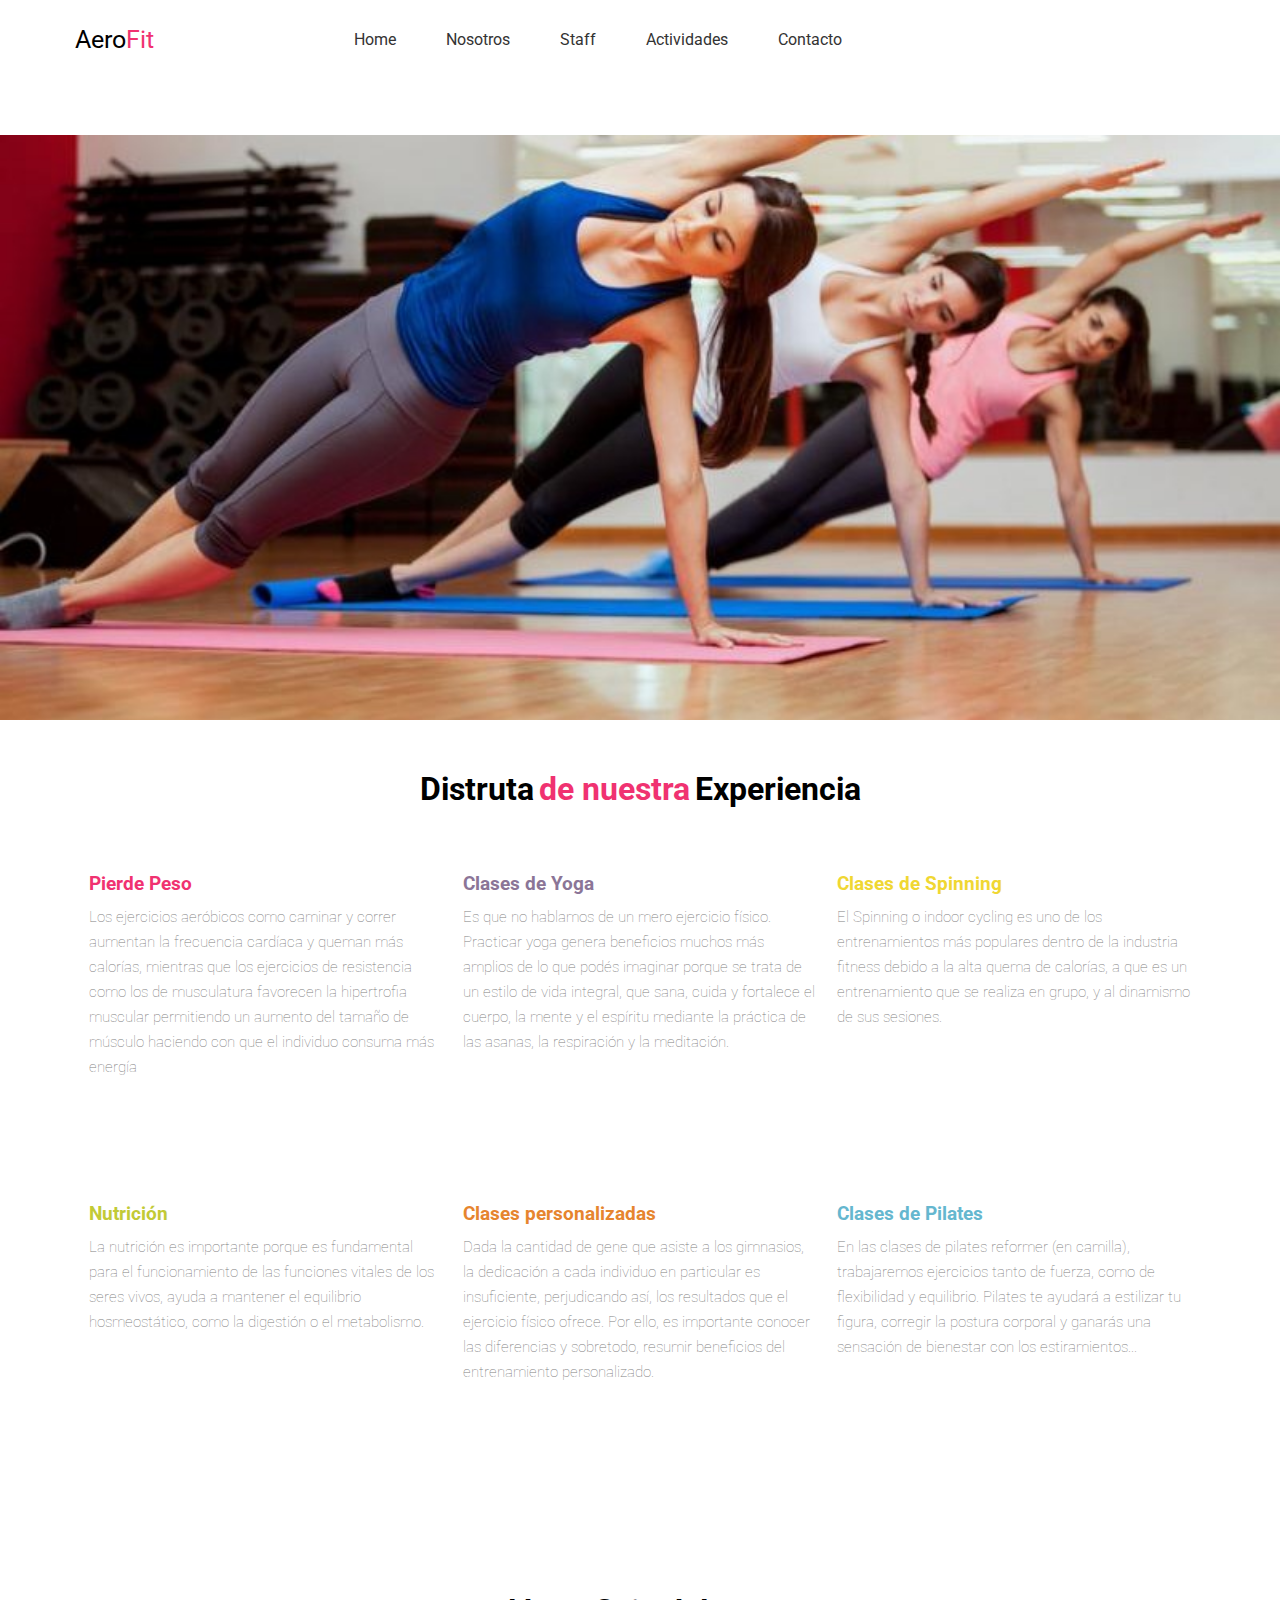
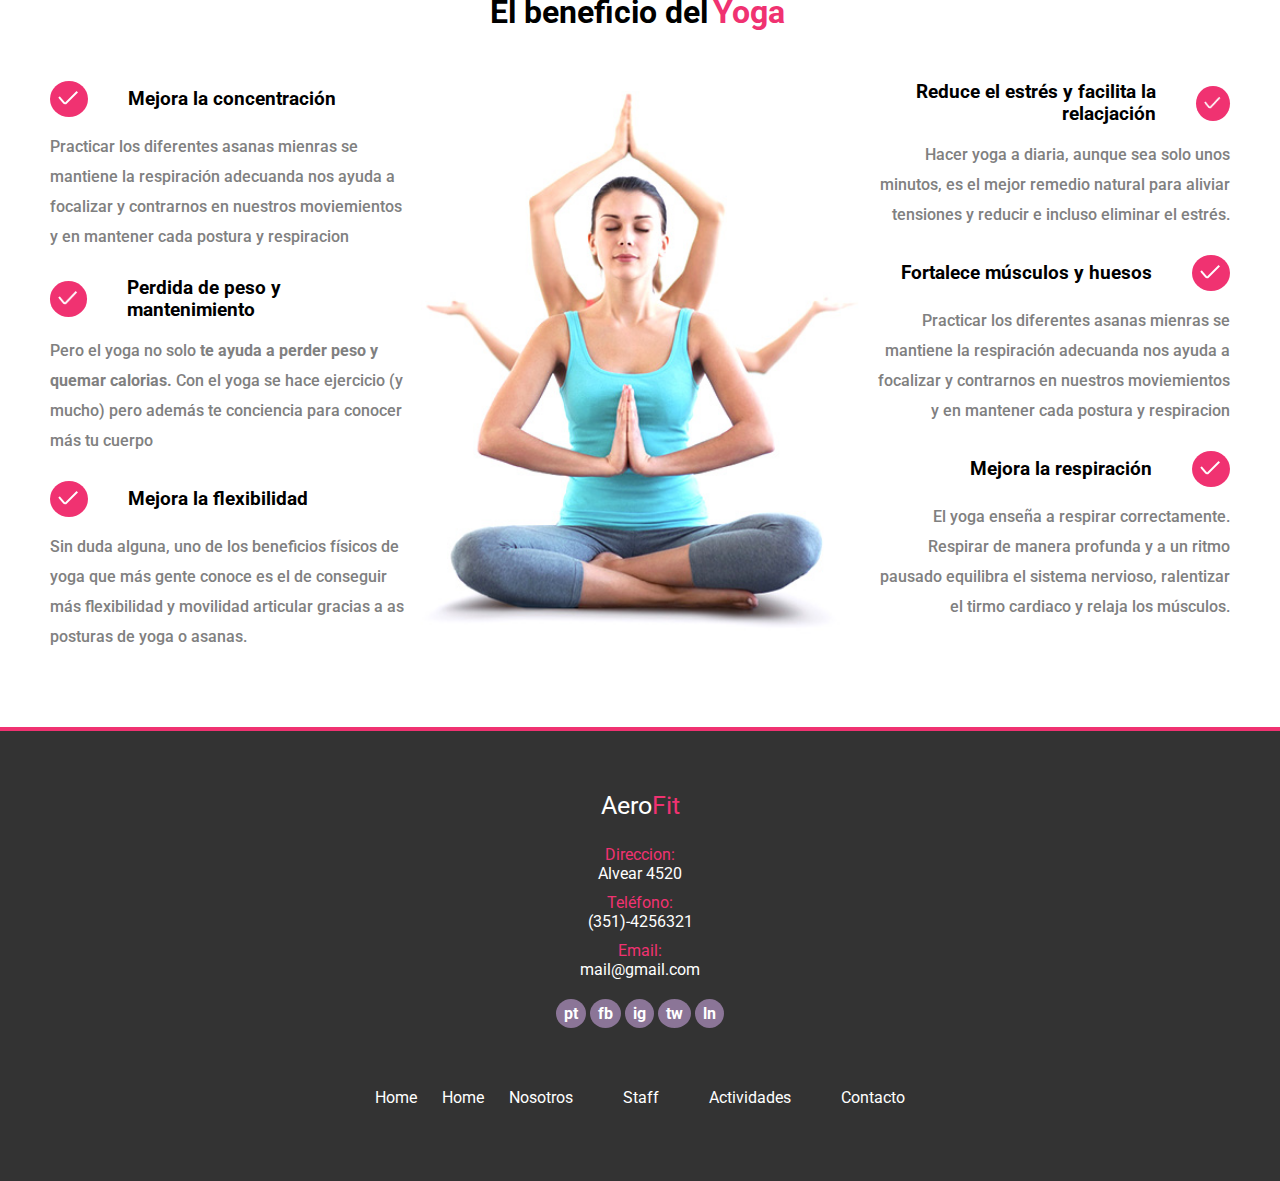
==== index.html @ fc136f14 "first commit" ====
<!DOCTYPE html>
<html lang="en">
<head>
    <meta charset="UTF-8">
    <meta http-equiv="X-UA-Compatible" content="IE=edge">
    <meta name="viewport" content="width=device-width, initial-scale=1.0">
    <title>Home</title>
    <link rel="stylesheet" href="./index.css">
    <link rel="stylesheet" href="./contact-style.css">
    <link rel="preconnect" href="https://fonts.gstatic.com">
    <link href="https://fonts.googleapis.com/css2?family=Roboto:wght@300;500;700&display=swap" rel="stylesheet">
</head>
<body>
    <header>
        <a class="logo" href="./index.html">Aero<p>Fit</p></a>
        <ul class="list-nav">
            <li><a href="./index.html">Home</a></li>
            <li><a href="#">Nosotros</a></li>
            <li><a href="#">Staff</a></li>
            <li><a href="#">Actividades</a></li>
            <li><a href="./contact.html">Contacto</a></li>
        </ul>
    </header>
    <div id="banner"></div>
    <main>
        <section class="service-section">
            <h1>Distruta <p>de nuestra</p> Experiencia</h1>
            <div class="services_container">
                <div class="card">
                    <h3 class="magenta">Pierde Peso</h3>
                    <p>Los ejercicios aeróbicos como caminar y correr aumentan la frecuencia cardíaca y queman más calorías, mientras que los ejercicios de resistencia como los de musculatura favorecen la hipertrofia muscular permitiendo un aumento del tamaño de músculo haciendo con que el individuo consuma más energía</p>
                </div>
                <div class="card">
                    <h3 class="violet">Clases de Yoga</h3>
                    <p>Es que no hablamos de un mero ejercicio físico. Practicar yoga genera beneficios muchos más amplios de lo que podés imaginar porque se trata de un estilo de vida integral, que sana, cuida y fortalece el cuerpo, la mente y el espíritu mediante la práctica de las asanas, la respiración y la meditación.</p>
                </div>
                <div class="card">
                    <h3 class="yellow">Clases de Spinning</h3>
                    <p>El Spinning o indoor cycling es uno de los entrenamientos más populares dentro de la industria fitness debido a la alta quema de calorías, a que es un entrenamiento que se realiza en grupo, y al dinamismo de sus sesiones.</p>
                </div>
                <div class="card">
                    <h3 class="green">Nutrición</h3>
                    <p>La nutrición es importante porque es fundamental para el funcionamiento de las funciones vitales de los seres vivos, ayuda a mantener el equilibrio hosmeostático, como la digestión o el metabolismo.</p>
                </div>
                <div class="card">
                    <h3 class="orange">Clases personalizadas</h3>
                    <p>Dada la cantidad de gene que asiste a los gimnasios, la dedicación a cada individuo en particular es insuficiente, perjudicando así, los resultados que el ejercicio físico ofrece. Por ello, es importante conocer las diferencias y sobretodo, resumir beneficios del entrenamiento personalizado.</p>
                </div>
                <div class="card">
                    <h3 class="blue">Clases de Pilates</h3>
                    <p>En las clases de pilates reformer (en camilla), trabajaremos ejercicios tanto de fuerza, como de flexibilidad y equilibrio. Pilates te ayudará a estilizar tu figura, corregir la postura corporal y ganarás una sensación de bienestar con los estiramientos...</p>
                </div>
            </div>
        </section>
        <section class="benefits-section">
             <h1>El beneficio del <p>Yoga</p></h1>
            <div class="benefits_container">
                <div class="cards__left-container">
                    <div class="card-left">
                        <div class="card-title">
                            <div class="circle">
                                <img src="./imagenes/ok.png" alt="">
                            </div>
                            <h3>Mejora la concentración</h3>
                        </div>
                        <p>Practicar los diferentes asanas mienras se mantiene la respiración adecuanda nos ayuda a focalizar y contrarnos en nuestros moviemientos y en mantener cada postura y respiracion</p>
                    </div>
                    <div class="card-left">
                        <div class="card-title">
                            <div class="circle">
                                <img src="./imagenes/ok.png" alt="">
                            </div>
                            <h3>Perdida de peso y mantenimiento</h3>
                        </div>
                        <p>Pero el yoga no solo <strong>te ayuda a perder peso y quemar calorias.</strong> Con el yoga se hace ejercicio (y mucho) pero además te conciencia para conocer más tu cuerpo</p>
                    </div>
                    <div class="card-left">
                        <div class="card-title">
                            <div  class="circle">
                                <img src="./imagenes/ok.png" alt="">
                            </div>
                            <h3>Mejora la flexibilidad</h3>
                            
                        </div>
                        <p>Sin duda alguna, uno de los beneficios físicos de yoga que más gente conoce es el de conseguir más flexibilidad y movilidad articular gracias a as posturas de yoga o asanas.</p>
                    </div>
                </div>

                <div  class="cards__rigth-container">
                    <div class="card-rigth">
                        <div class="card-title">
                            <h3>Reduce el estrés y facilita la relacjación</h3>
                            <div class="circle">
                                <img src="./imagenes/ok.png" alt="">
                            </div>
                        </div>
                        <p>Hacer yoga a diaria, aunque sea solo unos minutos, es el mejor remedio natural para aliviar tensiones y reducir e incluso eliminar el estrés.</p>
                    </div>
                    <div class="card-rigth">
                        <div class="card-title">
                            <h3>Fortalece músculos y huesos</h3>
                            <div class="circle">
                                <img src="./imagenes/ok.png" alt="">
                            </div>
                        </div>
                        <p>Practicar los diferentes asanas mienras se mantiene la respiración adecuanda nos ayuda a focalizar y contrarnos en nuestros moviemientos y en mantener cada postura y respiracion</p>
                    </div>
                    <div class="card-rigth">
                        <div class="card-title">
                            <h3>Mejora la respiración</h3>
                            <div class="circle ">
                                <img src="./imagenes/ok.png" alt="">
                            </div>
                        </div>
                        <p>El yoga enseña a respirar correctamente. Respirar de manera profunda y a un ritmo pausado equilibra el sistema nervioso, ralentizar el tirmo cardiaco y relaja los músculos.</p>
                    </div>
                </div>
                
                
            </div>
        </section>
    </main>
    <footer>
        <a class="logo footer" href="./index.html">Aero<p>Fit</p></a>
        
            <p class="title-info">Direccion:</p>
            <p  class="info">Alvear 4520</p>
            <p class="title-info">Teléfono:</p>
            <p class="info">(351)-4256321</p>
            <p class="title-info">Email:</p>
            <p class="info">mail@gmail.com</p>
        
            <div id="social">
                <a href="#">pt</a>
                <a href="#">fb</a>
                <a href="#">ig</a>
                <a href="#">tw</a>
                <a href="#">ln</a>
            </div>
        
        <ul class="list-footer">
            <li><a href="./index.html">Home</a>Home</li>
            <li><a href="#">Nosotros</a></li>
            <li><a href="#">Staff</a></li>
            <li><a href="#">Actividades</a></li>
            <li><a href="./contact.html">Contacto</a></li>
        </ul>
        
        <p id="date-time-now"></p>
    </footer>

    <script src="./index.js"></script>
</body>
</html>
---- index.css ----
* {
  margin: 0;
  padding: 0;
  box-sizing: border-box;
  font-family: "Roboto", sans-serif;
}
/*Variables*/
:root {
  --magenta: #f03271;
  --orange: #e6852e;
  --blue: #65b7cf;
  --violet: #8b7597;
  --yellow: #f0d732;
  --green: #c2ca36;
}
body {
  width: 100%;
  height: auto;
}
/*Navbar*/

header {
  width: 100%;
  height: 15vh;
  display: flex;
  justify-content: flex-start;
}

.logo {
  font-size: 25px;
  display: flex;
  justify-content: flex-start;
  margin: 25px 75px;
  text-decoration: none;
  color: black;
}

.logo p {
  color: var(--magenta);
}
.list-nav {
  display: flex;
  justify-content: center;
  padding-top: 30px;
  margin: 0 100px;
}

.list-nav li {
  list-style: none;
}

.list-nav li a {
  color: #333;
  text-decoration: none;
  margin: 0 25px;
}

.list-nav li a:hover {
  color: var(--magenta);
  text-decoration: underline;
}

/*Banner*/

#banner {
  width: 100%;
  height: 65vh;
  background-image: url("./imagenes/pilates-2.jpg");
  background-position: center;
  background-repeat: no-repeat;
  background-size: cover;
}

/*Main*/

/*Services section*/
.service-section {
  padding: 50px;
}
.service-section h1 {
  display: flex;
  justify-content: center;
  margin-bottom: 25px;
}

.service-section h1 p {
  margin: 0 5px;
  color: var(--magenta);
}
.services_container {
  width: 100%;
  height: auto;
  display: flex;
  justify-content: center;
  align-items: center;
  flex-wrap: wrap;
}

.card {
  width: 30%;
  height: 250px;
  margin: 40px 10px;
}

.card p {
  color: gray;
  font-weight: lighter;
  margin-top: 10px;
  line-height: 25px;
  font-size: 15px;
}

.orange {
  color: var(--orange);
}

.blue {
  color: var(--blue);
}
.green {
  color: var(--green);
}
.yellow {
  color: var(--yellow);
}
.violet {
  color: var(--violet);
}
.magenta {
  color: var(--magenta);
}
/*Benefits section*/
.benefits-section {
  padding: 50px;
  border-bottom: 4px solid var(--magenta);
}

.benefits-section h1 {
  display: flex;
  justify-content: center;
  margin-bottom: 25px;
}

.benefits-section h1 p {
  margin: 0 5px;
  color: var(--magenta);
}
.benefits_container {
  background-image: url("./imagenes/benefits.jpg");
  background-position: center;
  background-repeat: no-repeat;
  background-size: contain;
  display: flex;
  justify-content: space-between;
}

.cards__left-container,
.cards__rigth-container {
  width: 30%;
}

.card-title {
  display: flex;
  justify-content: flex-start;
  align-items: center;
  margin: 15px 0;
}

.circle {
  position: relative;
  padding: 8px;
  border-radius: 50%;
  margin: 0 40px 0 0;
  background: var(--magenta);
}

.circle img {
  width: 100%;
  height: 80%;
  border-radius: 50%;
}

.card-rigth .card-title {
  justify-content: flex-end;
}

.card-rigth .circle {
  margin: 0 0 0 40px;
}
.cards__left-container .card-left {
  text-align: left;
  margin: 25px 0;
}

.cards__rigth-container .card-rigth {
  text-align: right;
  margin: 25px 0;
}

.card-left p,
.card-rigth p {
  line-height: 30px;
  color: gray;
  font-weight: 500;
}
/*Footer*/

footer {
  width: 100%;
  min-height: 50vh;
  position: relative;
  background-color: #333;
  color: white;
  display: flex;
  flex-direction: column;
  justify-content: center;
  align-items: center;
}

.footer {
  color: white;
}

.title-info {
  color: var(--magenta);
}

.info {
  margin-bottom: 10px;
}

.list-footer {
  display: flex;
  justify-content: center;
  padding-top: 25px;
  margin: 40px 0;
}

.list-footer li {
  list-style: none;
}

.list-footer li a {
  color: white;
  text-decoration: none;
  margin: 0 25px;
}

footer #date-time-now {
  font-size: 15px;
  position: absolute;
  bottom: 6%;
  right: 5%;
  transform: translate(-5%, -100%);
}
---- contact-style.css ----
* {
  margin: 0;
  padding: 0;
}

/*Variables*/
:root {
  --magenta: #f03271;
}

/* ids */
#img-top {
  width: 100%;
  height: 65vh;
  background-image: url("./imagenes/yo2.jpg");
  background-position: center;
  background-repeat: no-repeat;
  background-size: cover;
}

.container {
  display: flex;
  justify-content: center;
  align-items: center;
}
/* seccion principal: formulario */
.main-section {
  width: 70%;
  float: left;
  padding: 150px 50px;
}

.main-section h1 {
  text-align: left;
}

.main-section form input {
  padding: 15px 0;
  margin: 15px 10px;
  outline: none;
  border: none;
  border-bottom: 2px solid var(--magenta);
}

.main-section form input:placeholder {
  font-style: italic;
  color: gray;
}
.main-section form textarea {
  margin: 15px 10px;
  outline: none;
  border: none;
  border-bottom: 2px solid var(--magenta);
}

.main-section form textarea:placeholder {
  font-style: italic;
  color: gray;
}

.main-section form #fullname,
#email {
  width: 43%;
}

.main-section form #asunto {
  width: 100%;
}

#btn input {
  padding: 10px 20px;
  background-color: var(--magenta);
  border: none;
  border-radius: 12px;
  color: white;
}

#btn input:hover {
  background-color: rgb(255, 108, 255);
}

/* seccion del contacto */
#contact-info {
  margin: auto 40px;
  float: right;
  width: 30%;
}

#contact-info h2 {
  text-align: left;
}

#contact-info p {
  margin: 20px 0;
  font-weight: 300;
}

#social {
  margin-top: 15px;
}
#social a {
  margin: auto;
  text-decoration: none;
  color: rgb(255, 255, 255);
  font-weight: bolder;
  border-radius: 50%;
  padding: 5px 8px;
  background-color: #8b7597;
}

#social a:hover {
  background-color: rgb(37, 37, 104);
}
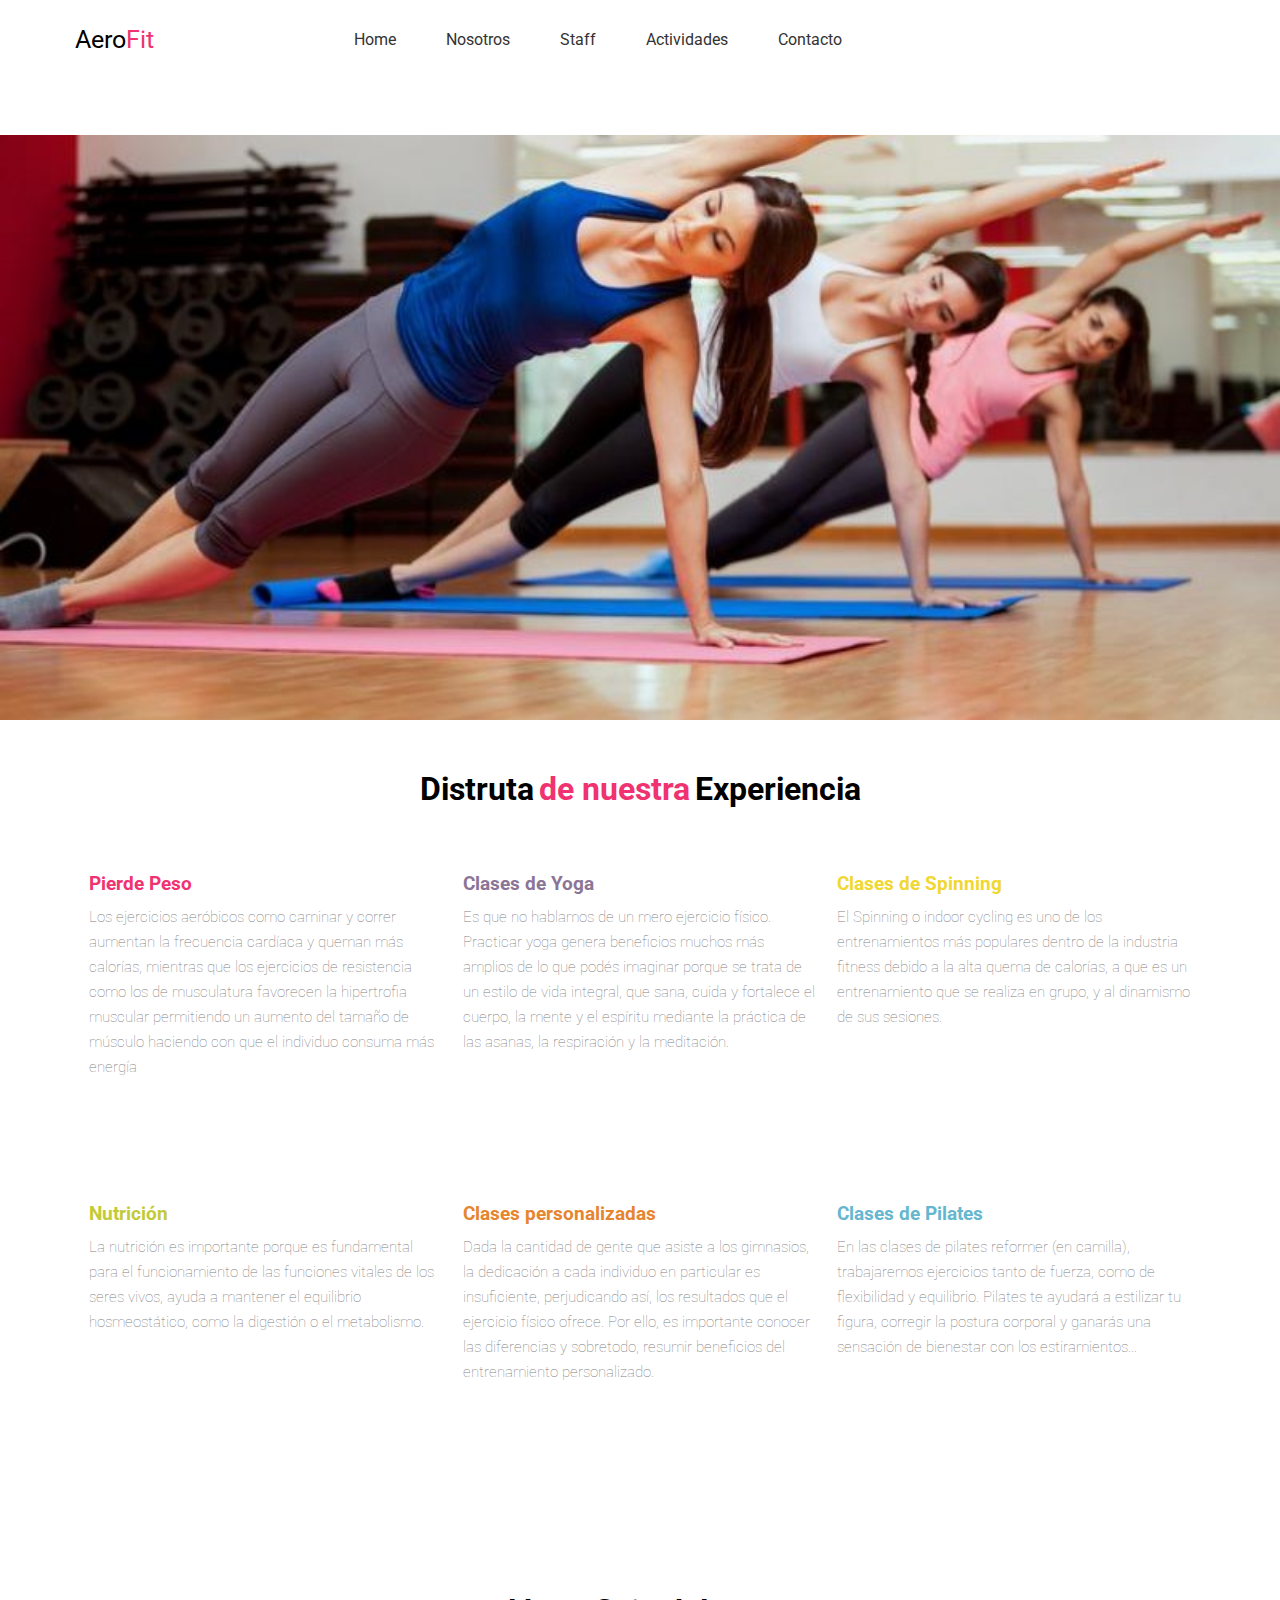
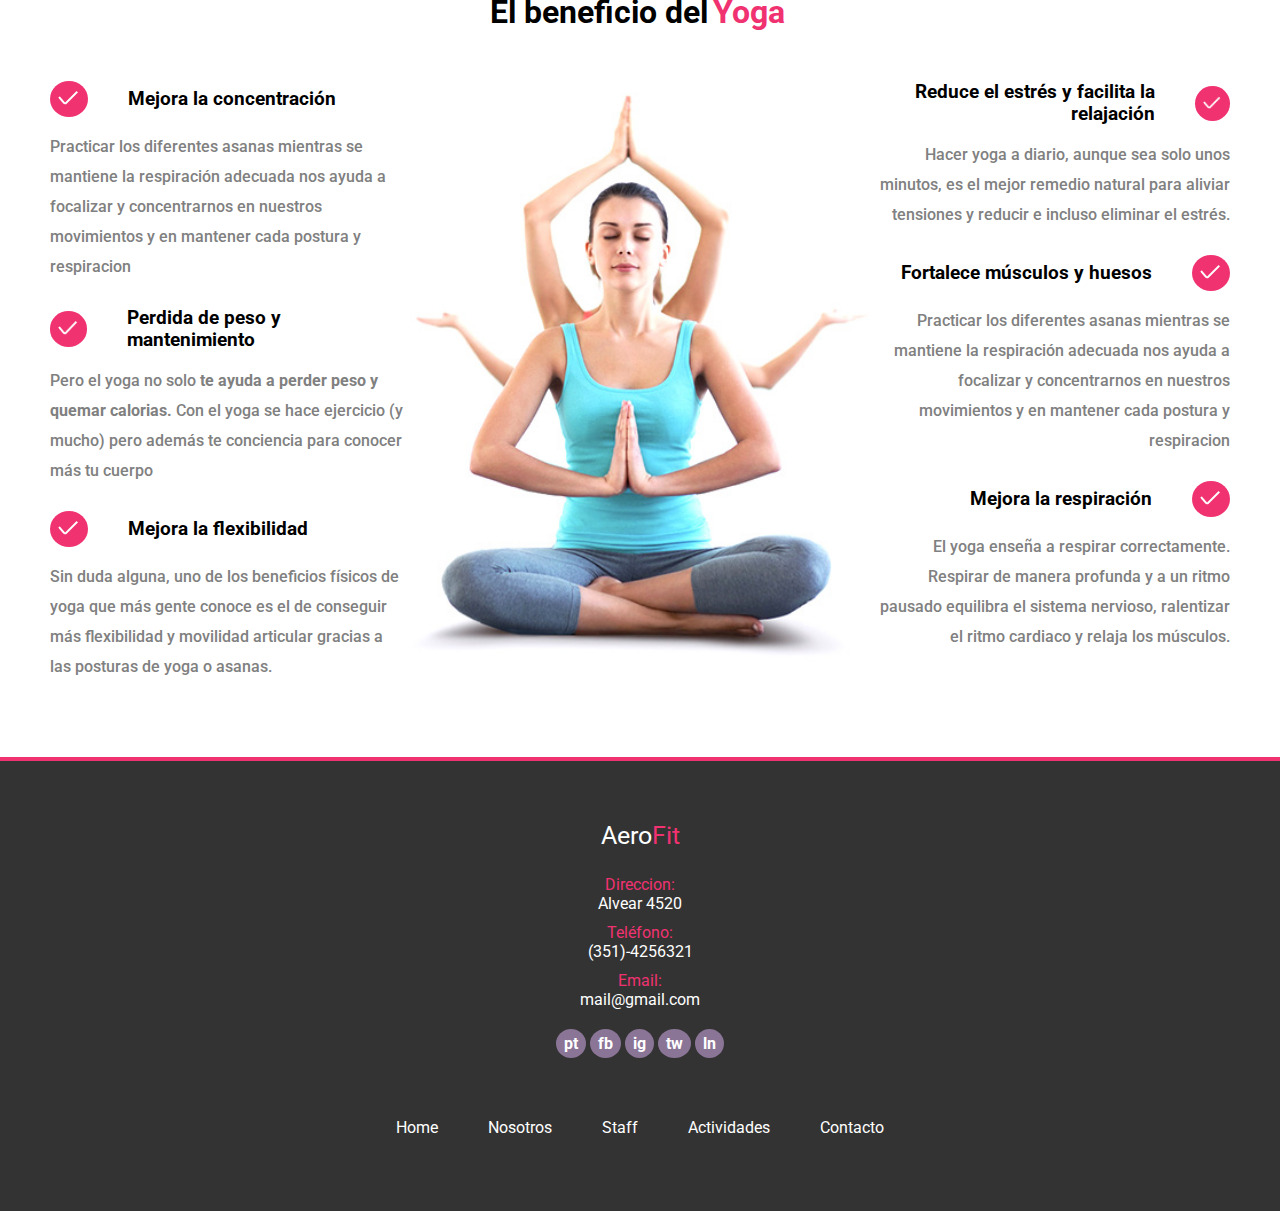
==== commit ff0fa991: "corrections: done" ====
--- a/index.html
+++ b/index.html
@@ -44,7 +44,7 @@
                 </div>
                 <div class="card">
                     <h3 class="orange">Clases personalizadas</h3>
-                    <p>Dada la cantidad de gene que asiste a los gimnasios, la dedicación a cada individuo en particular es insuficiente, perjudicando así, los resultados que el ejercicio físico ofrece. Por ello, es importante conocer las diferencias y sobretodo, resumir beneficios del entrenamiento personalizado.</p>
+                    <p>Dada la cantidad de gente que asiste a los gimnasios, la dedicación a cada individuo en particular es insuficiente, perjudicando así, los resultados que el ejercicio físico ofrece. Por ello, es importante conocer las diferencias y sobretodo, resumir beneficios del entrenamiento personalizado.</p>
                 </div>
                 <div class="card">
                     <h3 class="blue">Clases de Pilates</h3>
@@ -63,7 +63,7 @@
                             </div>
                             <h3>Mejora la concentración</h3>
                         </div>
-                        <p>Practicar los diferentes asanas mienras se mantiene la respiración adecuanda nos ayuda a focalizar y contrarnos en nuestros moviemientos y en mantener cada postura y respiracion</p>
+                        <p>Practicar los diferentes asanas mientras se mantiene la respiración adecuada nos ayuda a focalizar y concentrarnos en nuestros movimientos y en mantener cada postura y respiracion</p>
                     </div>
                     <div class="card-left">
                         <div class="card-title">
@@ -82,19 +82,19 @@
                             <h3>Mejora la flexibilidad</h3>
                             
                         </div>
-                        <p>Sin duda alguna, uno de los beneficios físicos de yoga que más gente conoce es el de conseguir más flexibilidad y movilidad articular gracias a as posturas de yoga o asanas.</p>
+                        <p>Sin duda alguna, uno de los beneficios físicos de yoga que más gente conoce es el de conseguir más flexibilidad y movilidad articular gracias a las posturas de yoga o asanas.</p>
                     </div>
                 </div>
 
                 <div  class="cards__rigth-container">
                     <div class="card-rigth">
                         <div class="card-title">
-                            <h3>Reduce el estrés y facilita la relacjación</h3>
+                            <h3>Reduce el estrés y facilita la relajación</h3>
                             <div class="circle">
                                 <img src="./imagenes/ok.png" alt="">
                             </div>
                         </div>
-                        <p>Hacer yoga a diaria, aunque sea solo unos minutos, es el mejor remedio natural para aliviar tensiones y reducir e incluso eliminar el estrés.</p>
+                        <p>Hacer yoga a diario, aunque sea solo unos minutos, es el mejor remedio natural para aliviar tensiones y reducir e incluso eliminar el estrés.</p>
                     </div>
                     <div class="card-rigth">
                         <div class="card-title">
@@ -103,7 +103,7 @@
                                 <img src="./imagenes/ok.png" alt="">
                             </div>
                         </div>
-                        <p>Practicar los diferentes asanas mienras se mantiene la respiración adecuanda nos ayuda a focalizar y contrarnos en nuestros moviemientos y en mantener cada postura y respiracion</p>
+                        <p>Practicar los diferentes asanas mientras se mantiene la respiración adecuada nos ayuda a focalizar y concentrarnos en nuestros movimientos y en mantener cada postura y respiracion</p>
                     </div>
                     <div class="card-rigth">
                         <div class="card-title">
@@ -112,7 +112,7 @@
                                 <img src="./imagenes/ok.png" alt="">
                             </div>
                         </div>
-                        <p>El yoga enseña a respirar correctamente. Respirar de manera profunda y a un ritmo pausado equilibra el sistema nervioso, ralentizar el tirmo cardiaco y relaja los músculos.</p>
+                        <p>El yoga enseña a respirar correctamente. Respirar de manera profunda y a un ritmo pausado equilibra el sistema nervioso, ralentizar el ritmo cardiaco y relaja los músculos.</p>
                     </div>
                 </div>
                 
@@ -139,7 +139,7 @@
             </div>
         
         <ul class="list-footer">
-            <li><a href="./index.html">Home</a>Home</li>
+            <li><a href="./index.html">Home</a></li>
             <li><a href="#">Nosotros</a></li>
             <li><a href="#">Staff</a></li>
             <li><a href="#">Actividades</a></li>
